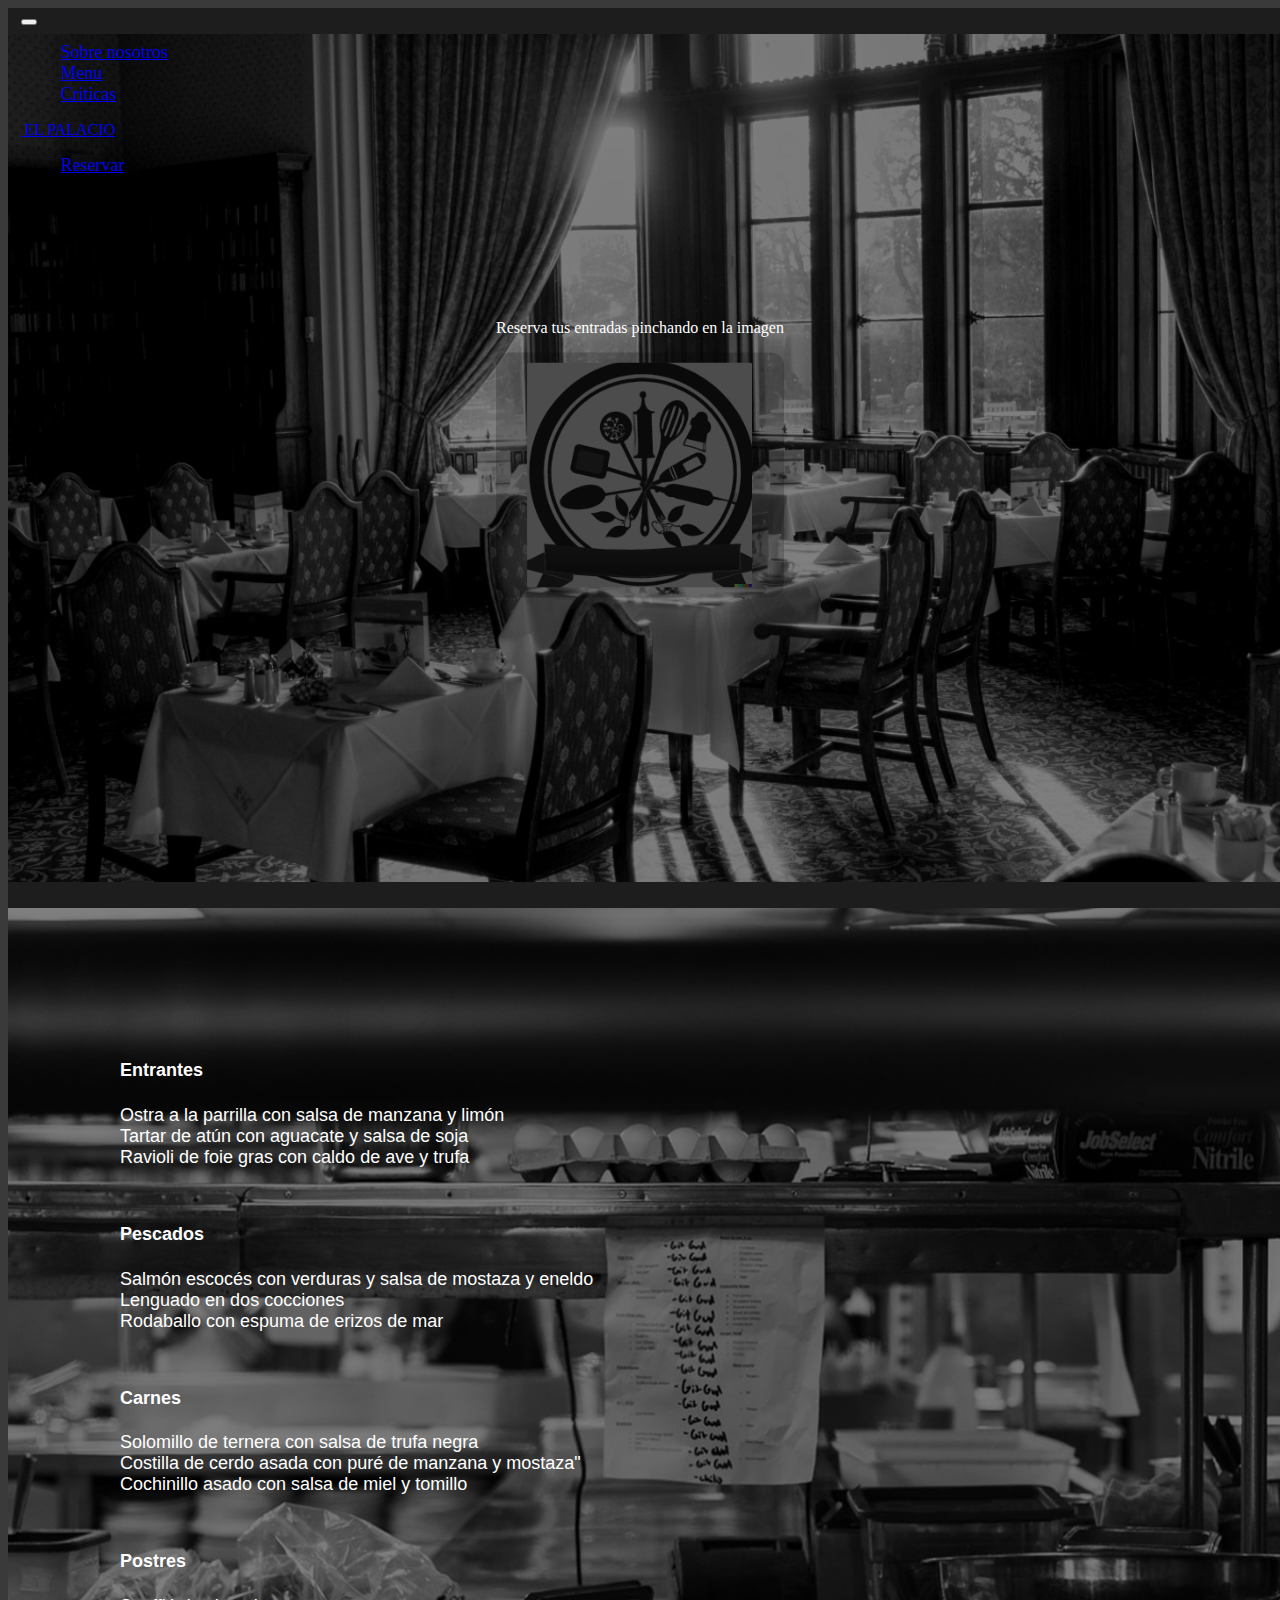
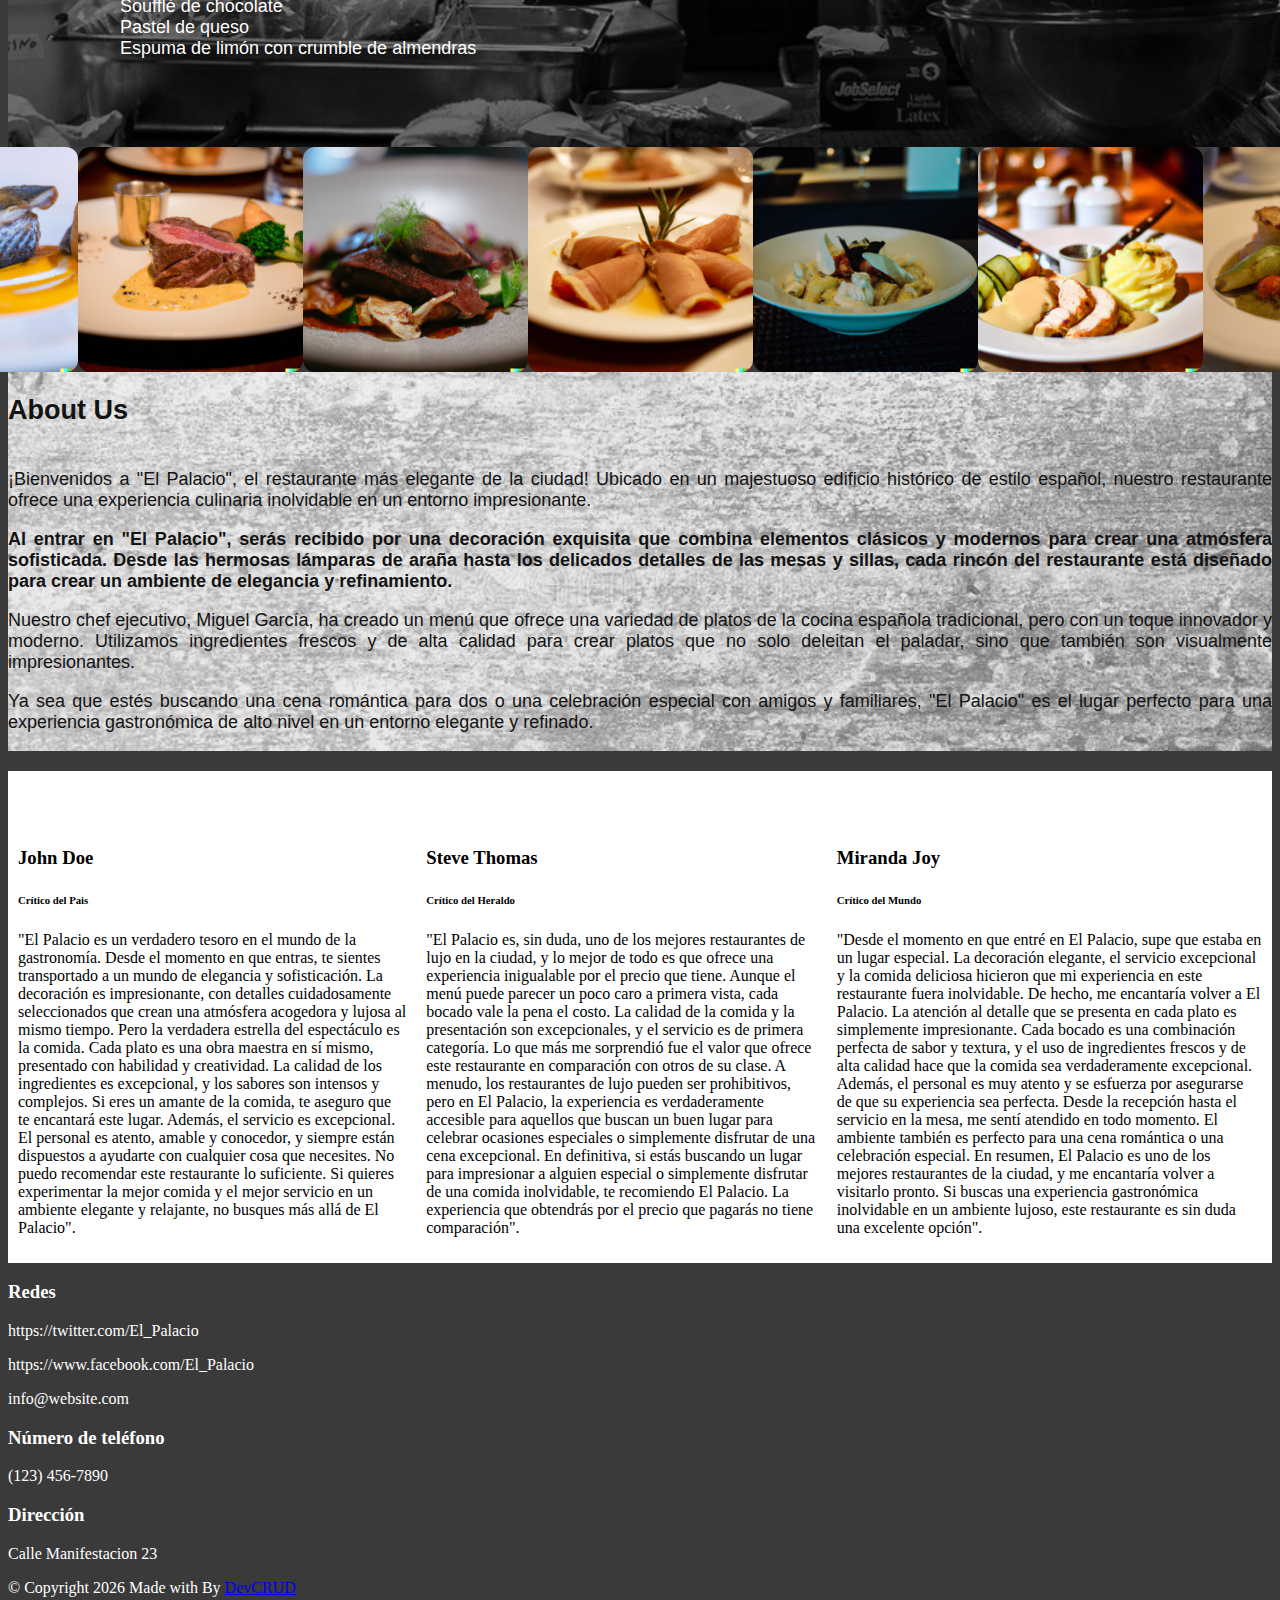
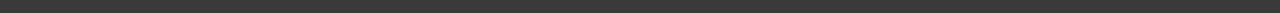
==== ad/Index.html @ a6fd9912 "Parte1" ====
<!DOCTYPE html>
<html lang="en">
<head>
	<meta charset="utf-8">
    <meta name="viewport" content="width=device-width, initial-scale=1, shrink-to-fit=no">
    <meta name="author" content="Devcrud">
    <title>EL PALACIO | Free Bootstrap 4.3.x template</title>
    <link  href="styleForm.css" rel="stylesheet" type="text/css" >

    <!-- Bootstrap -->
    <link rel="stylesheet" href="https://stackpath.bootstrapcdn.com/bootstrap/4.5.0/css/bootstrap.min.css" integrity="sha384-9aIt2nRpC12Uk9gS9baDl411NQApFmC26EwAOH8WgZl5MYYxFfc+NcPb1dKGj7Sk" crossorigin="anonymous">
</head>

<body data-spy="scroll" data-target=".navbar" data-offset="40" id="home">
    
    


    <!--  Introduction Section  -->
    <div  class="imagen">
       
        <!-- Navbar -->
        <nav class="navbar navbar-expand-lg fixed-top" data-spy="affix" data-offset-top="10" id="barra" >
            
            <button class="navbar-toggler" type=    "button bg-dark" data-toggle="collapse" data-target="#navbarSupportedContent" aria-controls="navbarSupportedContent" aria-expanded="false" aria-label="Toggle navigation">
                <span class="navbar-toggler-icon"></span>
            </button>
            <div class="collapse navbar-collapse" id="navbarSupportedContent">
                <ul class="navbar-nav">
                    <li class="nav-item-active" >
                        <a class="nav-link text-white"  href="#about">Sobre nosotros</a>
                    </li>
                    <li class="nav-item">
                        <a class="nav-link text-white" href="#gallary">Menu</a>
                    </li>
                    <li class="nav-item">
                        <a class="nav-link text-white" href="#testmonial">Criticas</a>
                    </li>
                
                </ul>
                <a class="navbar-brand m-auto" href="#">
                    <img src="assets/imgs/logo.svg" class="brand-img" alt="">
                    <span class="brand-txt text-white">EL PALACIO</span>
                </a>
                <ul class="navbar-nav align-content-end">
                    <li class="nav-item-active" >
                        <a class="btn border-white text-white" href="C:\Users\JORGE\Desktop\PGWeb\Formulario.html"> Reservar</a>
                    </li>
                </ul>

            
            </div>
        </nav>


        <div   class="centrar3"  >
            <div class="centrar" id="Titulo">
                <p>Reserva tus entradas pinchando en la imagen</p>
            </div>
            
            <div id="hijo" class="reaparece">
                <img src="../img/IconoRestaurante.png" onclick="web2()" id="icono">
                <script>
                    const imagen_cambio= document.querySelector("#hijo")
                 function web2(){
                    location.href="./Formulario.html";

                }
                </script>
            </div>
            
          
           

        </div>
        

            
          
    </div>

        <!--  gallary Section  -->
    <div id="gallary" class="text-center bg-#333030 text-light has-height-md middle-items wow fadeIn "><!-- referencia interna -->
        <h2 class="section-title"></h2>
        <ul >
            <li><h4 class="section-title">Entrantes</h4></li>
            <li>Ostra a la parrilla con salsa de manzana y limón</li>
            <li>Tartar de atún con aguacate y salsa de soja</li>
            <li>Ravioli de foie gras con caldo de ave y trufa</li>
        </ul>
        
        <ul>
            <li><h4 class="section-title">Pescados</h4></li>
            <li>Salmón escocés con verduras y salsa de mostaza y eneldo</li>
            <li>Lenguado en dos cocciones</li>
            <li>Rodaballo con espuma de erizos de mar</li>
        </ul>
        
        <ul>
            <li>  <h4 class="section-title">Carnes</h4></li>
            <li>Solomillo de ternera con salsa de trufa negra</li>
            <li>Costilla de cerdo asada con puré de manzana y mostaza"</li>
            <li>Cochinillo asado con salsa de miel y tomillo</li>
        </ul>
        
        <ul >
            <li><h4 class="section-title">Postres</h4></li>
            <li>Soufflé de chocolate</li>
            <li>Pastel de queso</li>
            <li>Espuma de limón con crumble de almendras</li>
        </ul>

    </div>


        <!-- imagenes -->
    <div >
            <div class="centrar2">
                <img src="../img/carne1.png" id="icono" style="padding: 0;" >
                <img src="../img/plato1.png" id="icono"  style="padding: 0;">
                <img src="../img/plato2.png" id="icono" style="padding: 0;">
                <img src="../img/plato3.png" id="icono" style="padding: 0;">
                <img src="../img/plato4.png" id="icono" style="padding: 0;">
                <img src="../img/plato5.png" id="icono" style="padding: 0;">
                <img src="../img/plato6.png" id="icono" style="padding: 0;">

            </div>
            
        </div>
        
        
    </div>

    <!--  About Section  -->
    <div   id="about">
       
  
        <div class="col-sm-7 py-2 my-0 " >
            <h2 class="mb-4">About Us</h2>
            <p><br>¡Bienvenidos a "El Palacio", el restaurante más elegante de la ciudad! Ubicado en un majestuoso edificio histórico de estilo español, nuestro restaurante ofrece una experiencia culinaria inolvidable en un entorno impresionante.</p>
            <p><b>Al entrar en "El Palacio", serás recibido por una decoración exquisita que combina elementos clásicos y modernos para crear una atmósfera sofisticada. Desde las hermosas lámparas de araña hasta los delicados detalles de las mesas y sillas, cada rincón del restaurante está diseñado para crear un ambiente de elegancia y refinamiento.</b></p>
            <p>Nuestro chef ejecutivo, Miguel García, ha creado un menú que ofrece una variedad de platos de la cocina española tradicional, pero con un toque innovador y moderno. Utilizamos ingredientes frescos y de alta calidad para crear platos que no solo deleitan el paladar, sino que también son visualmente impresionantes.</p>
            <p>Ya sea que estés buscando una cena romántica para dos o una celebración especial con amigos y familiares, "El Palacio" es el lugar perfecto para una experiencia gastronómica de alto nivel en un entorno elegante y refinado.</p>
            


        </div>
        

            
          
    </div>
    




   

    <!-- REVIEWS Section  -->
    <div id="testmonial" >
        <h2 class=" text-center">Criticas</h2>
        <div id="criticas" >
            <div >
                <div class="tarjeta">
                    <h3 class="testmonial-title">John Doe</h3>
                    <h6 class="testmonial-subtitle">Crítico del Pais</h6>
                    <div class="testmonial-body">
                        <p>"El Palacio es un verdadero tesoro en el mundo de la gastronomía. Desde el momento en que entras, te sientes transportado a un mundo de elegancia y sofisticación. La decoración es impresionante, con detalles cuidadosamente seleccionados que crean una atmósfera acogedora y lujosa al mismo tiempo.

                            Pero la verdadera estrella del espectáculo es la comida. Cada plato es una obra maestra en sí mismo, presentado con habilidad y creatividad. La calidad de los ingredientes es excepcional, y los sabores son intensos y complejos. Si eres un amante de la comida, te aseguro que te encantará este lugar.
                            
                            Además, el servicio es excepcional. El personal es atento, amable y conocedor, y siempre están dispuestos a ayudarte con cualquier cosa que necesites. No puedo recomendar este restaurante lo suficiente. Si quieres experimentar la mejor comida y el mejor servicio en un ambiente elegante y relajante, no busques más allá de El Palacio".</p>
                    </div>
                </div>
            </div>
            <div class="col-md-4 my-3 my-md-0">
                <div class="tarjeta">
                    <h3 class="testmonial-title">Steve Thomas</h3>
                    <h6 class="testmonial-subtitle">Crítico del Heraldo</h6>
                    <div class="testmonial-body">
                        <p>
                            "El Palacio es, sin duda, uno de los mejores restaurantes de lujo en la ciudad, y lo mejor de todo es que ofrece una experiencia inigualable por el precio que tiene. Aunque el menú puede parecer un poco caro a primera vista, cada bocado vale la pena el costo. La calidad de la comida y la presentación son excepcionales, y el servicio es de primera categoría.
                            
                            Lo que más me sorprendió fue el valor que ofrece este restaurante en comparación con otros de su clase. A menudo, los restaurantes de lujo pueden ser prohibitivos, pero en El Palacio, la experiencia es verdaderamente accesible para aquellos que buscan un buen lugar para celebrar ocasiones especiales o simplemente disfrutar de una cena excepcional.
                            
                            En definitiva, si estás buscando un lugar para impresionar a alguien especial o simplemente disfrutar de una comida inolvidable, te recomiendo El Palacio. La experiencia que obtendrás por el precio que pagarás no tiene comparación".</p>
                    </div>
                </div>
            </div>
            <div class="col-md-4 my-3 my-md-0">
                <div class="tarjeta">
                    <h3 class="testmonial-title">Miranda Joy</h3>
                    <h6 class="testmonial-subtitle">Crítico del Mundo</h6>
                    <div ss="testmonial-body">
                        <p>"Desde el momento en que entré en El Palacio, supe que estaba en un lugar especial. La decoración elegante, el servicio excepcional y la comida deliciosa hicieron que mi experiencia en este restaurante fuera inolvidable. De hecho, me encantaría volver a El Palacio.

                            La atención al detalle que se presenta en cada plato es simplemente impresionante. Cada bocado es una combinación perfecta de sabor y textura, y el uso de ingredientes frescos y de alta calidad hace que la comida sea verdaderamente excepcional.
                            
                            Además, el personal es muy atento y se esfuerza por asegurarse de que su experiencia sea perfecta. Desde la recepción hasta el servicio en la mesa, me sentí atendido en todo momento. El ambiente también es perfecto para una cena romántica o una celebración especial.
                            
                            En resumen, El Palacio es uno de los mejores restaurantes de la ciudad, y me encantaría volver a visitarlo pronto. Si buscas una experiencia gastronómica inolvidable en un ambiente lujoso, este restaurante es sin duda una excelente opción".</p>
                    </div>
                </div>
            </div>
        </div>
    </div>
    <!-- page footer  -->
    <div class="container-fluid bg-dark text-light has-height-md middle-items text-center wow fadeIn">
        <div class="row">
            <div class="col-sm-4">
                <h3>Redes</h3>
                <p><span class="ti-location-pin pr-3"></span> https://twitter.com/El_Palacio</p>
                <p><span class="ti-support pr-3"></span> https://www.facebook.com/El_Palacio</p>
                <p><span class="ti-email pr-3"></span>info@website.com</p>
            </div>
            <div class="col-sm-4">
                <h3>Número de teléfono</h3>
                <P class="text-muted">(123) 456-7890</P>
            </div>
            <div class="col-sm-4">
                <h3>Dirección</h3>
                <P class="text-muted">Calle Manifestacion 23</P>
            </div>
        </div>
    </div>
    <div class="bg-white text-dark text-center border-top wow fadeIn">
        <p class="mb-0 py-3 text-muted small">&copy; Copyright <script>document.write(new Date().getFullYear())</script> Made with <i class="ti-heart text-danger"></i> By <a href="http://devcrud.com">DevCRUD</a></p>
    </div>
    

</body>

</html>
---- ad/styleForm.css ----
#icono{
    /* height: 10%;
    width: 10%; */
    width: 25vh;

    border-radius: 12px;
    padding: 10px;
     
}
#form{
    background-size:5%;
    font-size: 1rem;
}

#Titulo2{
    font-size: 1.5vw;
    font-family: 'Trebuchet MS', 'Lucida Sans Unicode', 'Lucida Grande', 'Lucida Sans', Arial, sans-serif;

}
#hijo{
    display:flex;
    justify-content: center;
    align-items: center;
    border-radius: 5%;
    background-image:linear-gradient(rgba(0, 0, 0, 0.199), rgba(0, 0, 0, 0.199));
   
    
}
#hijo:hover{
    display:flex;
    justify-content: center;
    align-items: center;
    border-radius: 5%;
    
  
}
.floater{
    float: left;
    height: 50%;
    width: 100%;
    margin-bottom: -50px;
}
#gallary{
    padding: 8vh;
    background-image:linear-gradient(rgba(0, 0, 0, 0.5), rgba(0, 0, 0, 0.5)),url(../img/restau.jpg);
    background-repeat:no-repeat;
    background-position-x:center;
    background-position-y:center;
    background-size: 100%;
    color: white;
    display: flex;
    flex-direction: column;
    height:100%;
    font-size: 100%;
    font-family: 'Trebuchet MS', 'Lucida Sans Unicode', 'Lucida Grande', 'Lucida Sans', Arial, sans-serif;
    width: 100%;
}
#about{

    margin-bottom:0px;
    background-image:linear-gradient(rgba(179, 174, 174, 0.205), rgba(185, 180, 180, 0.267)),url(../img/fondo.jpg);
    background-repeat:no-repeat;
    background-position-x:center;
    background-position-y:center;
    background-size: 100%;
    color: rgb(19, 19, 19);
    display: flex;
    flex-direction: column;
    height:100%;
    font-size: 2vh;
    font-family: 'Trebuchet MS', 'Lucida Sans Unicode', 'Lucida Grande', 'Lucida Sans', Arial, sans-serif;
    text-align: justify;
    overflow: auto;
}
#testmonial{
    background-color: white;
    background-size: 100%;
    margin:0px;

}
#criticas{
    display: flex;
    flex-flow: row;
    color:black;
    
   

}
#home{
    background-color: #3a3a3a;
    color:rgb(255, 255, 255);
}
.reaparece{
    filter:brightness(30%);

}
.reaparece:hover{
    filter:brightness(100%);

}
.imagen{

    background-image:linear-gradient(rgba(0, 0, 0, 0.5), rgba(0, 0, 0, 0.5)),url(../img/rest.jpg);
    background-repeat:no-repeat;
    background-position-x:center;
    background-position-y:center;
    background-size: 100%;
    color: white;
    height:100vh;
    width: 100%;
    padding-left: 1%;
    
}
.centro-izqda{
    float: left;
    height: 50%;
    width: 100%;
    margin-bottom: -50px;
}

.centrar{
    display:grid;
    justify-content: center;
    align-items: center;
    height: 100%;
    
  

} 
.centrar2{
    display: flex;
    justify-content: center;
    align-items: center;
    color: white;


}
.centrar3{
    position: absolute;
  top: 50%;
  left: 50%;
  transform: translate(-50%, -50%);


}

.tarjeta{
    background-color: rgb(255, 255, 255);
    border: 5px;
    border-radius: 3px;
    border-color:"black";
    padding:10px;

}


/* 
333030 */

li{
    font-size: 2vh;
}
ul{
    list-style-type: none;
    justify-content: none ;
}
@media (min-width: 300px)  {
    
    #icono {max-width: 275px;}
}
@media(max-width:300px){
    body{
        font-size: 10px !important;
    }
}
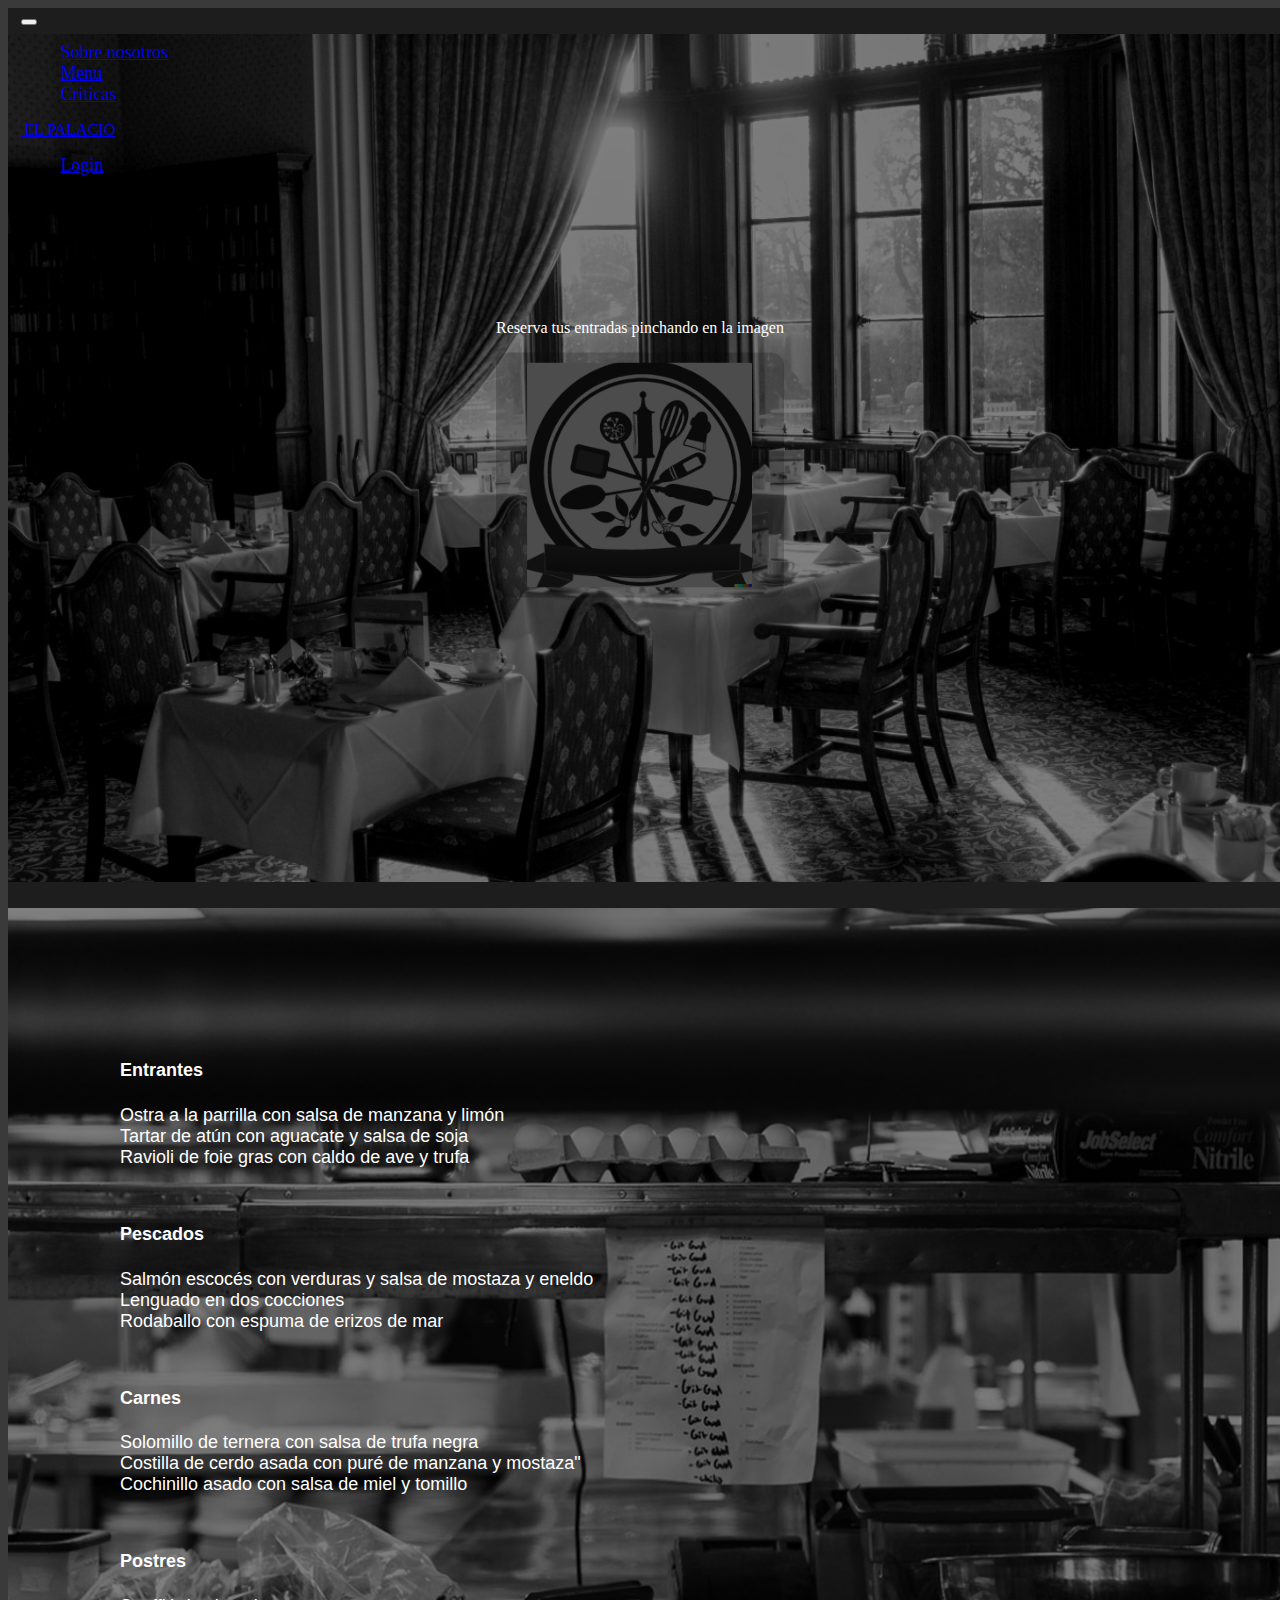
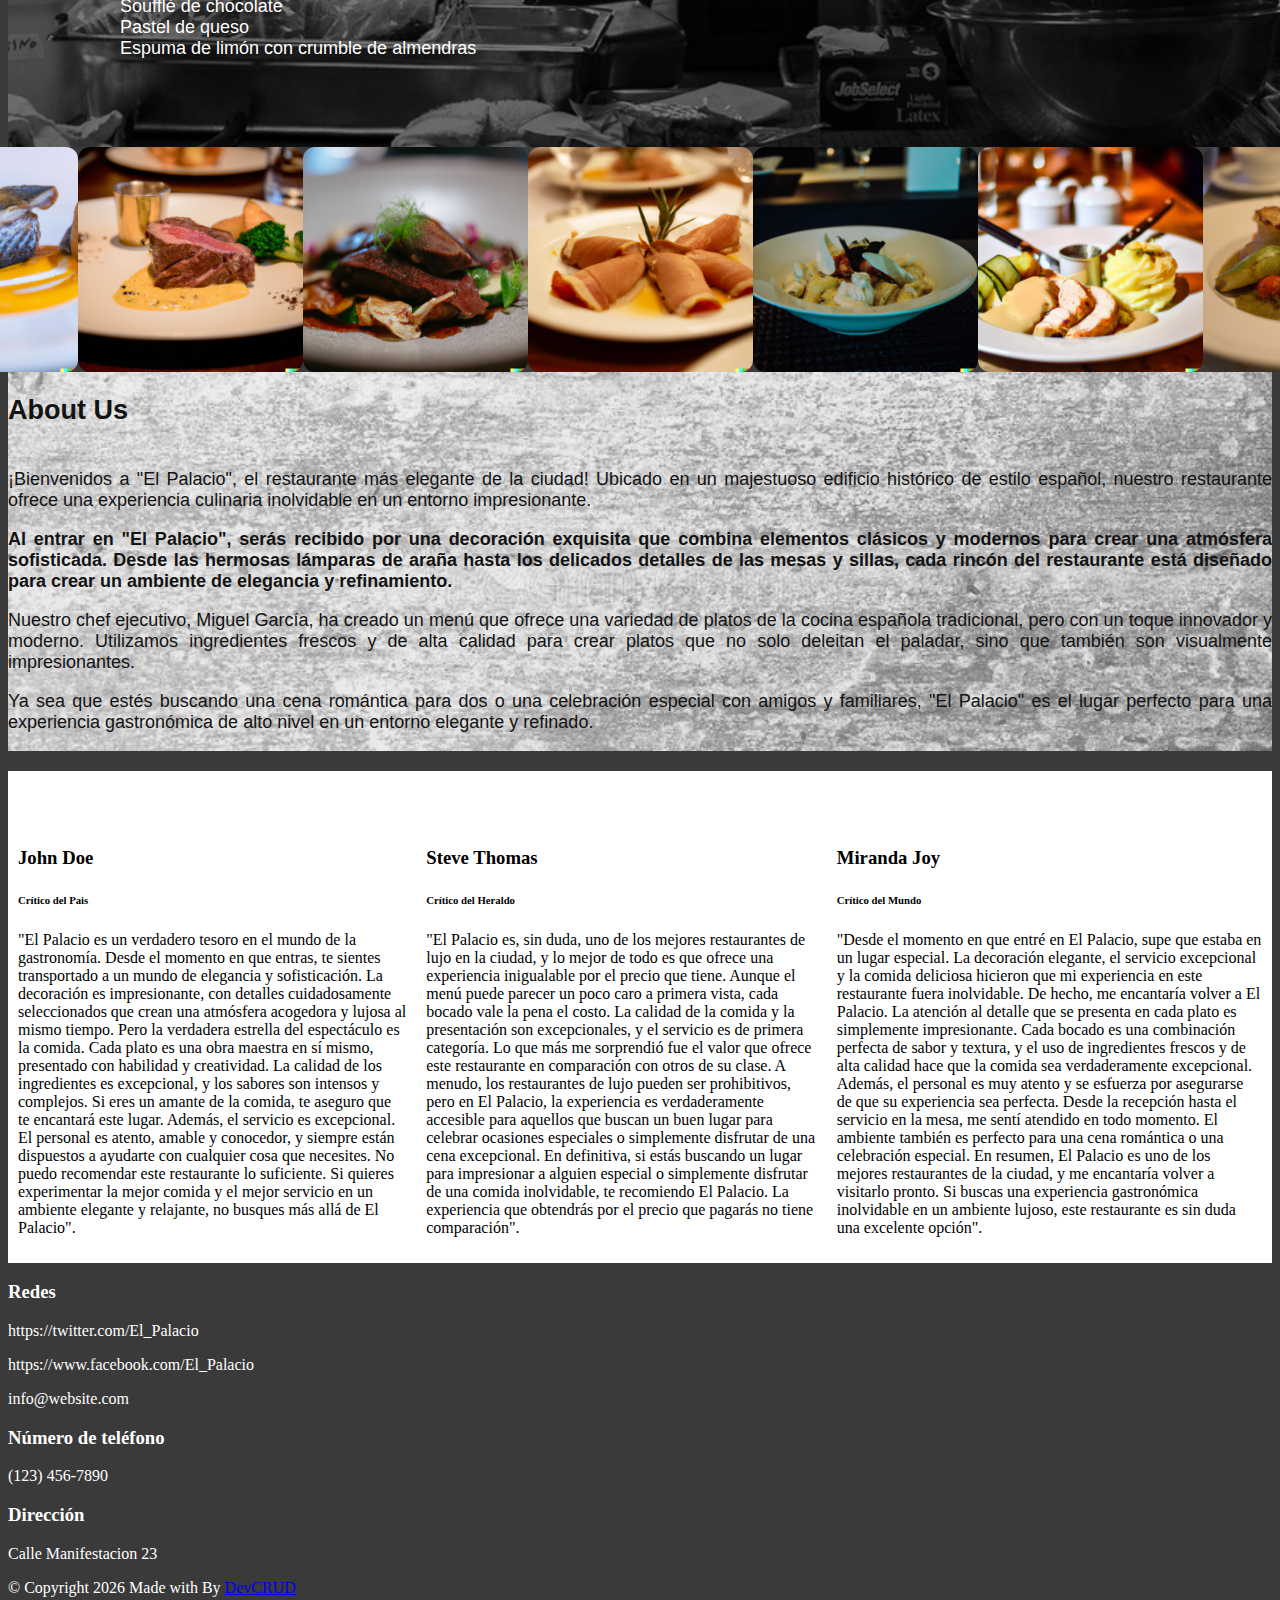
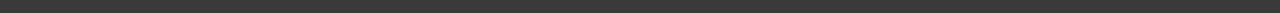
==== commit 503cc100: "Web mejora" ====
--- a/ad/Index.html
+++ b/ad/Index.html
@@ -44,7 +44,7 @@
                 </a>
                 <ul class="navbar-nav align-content-end">
                     <li class="nav-item-active" >
-                        <a class="btn border-white text-white" href="C:\Users\JORGE\Desktop\PGWeb\Formulario.html"> Reservar</a>
+                        <a class="btn border-white text-white" href=".\login.php"> Login </a>
                     </li>
                 </ul>
 
@@ -60,10 +60,10 @@
             
             <div id="hijo" class="reaparece">
                 <img src="../img/IconoRestaurante.png" onclick="web2()" id="icono">
-                <script>
+               <script>
                     const imagen_cambio= document.querySelector("#hijo")
                  function web2(){
-                    location.href="./Formulario.html";
+                    location.href="./FormularioC.php";
 
                 }
                 </script>
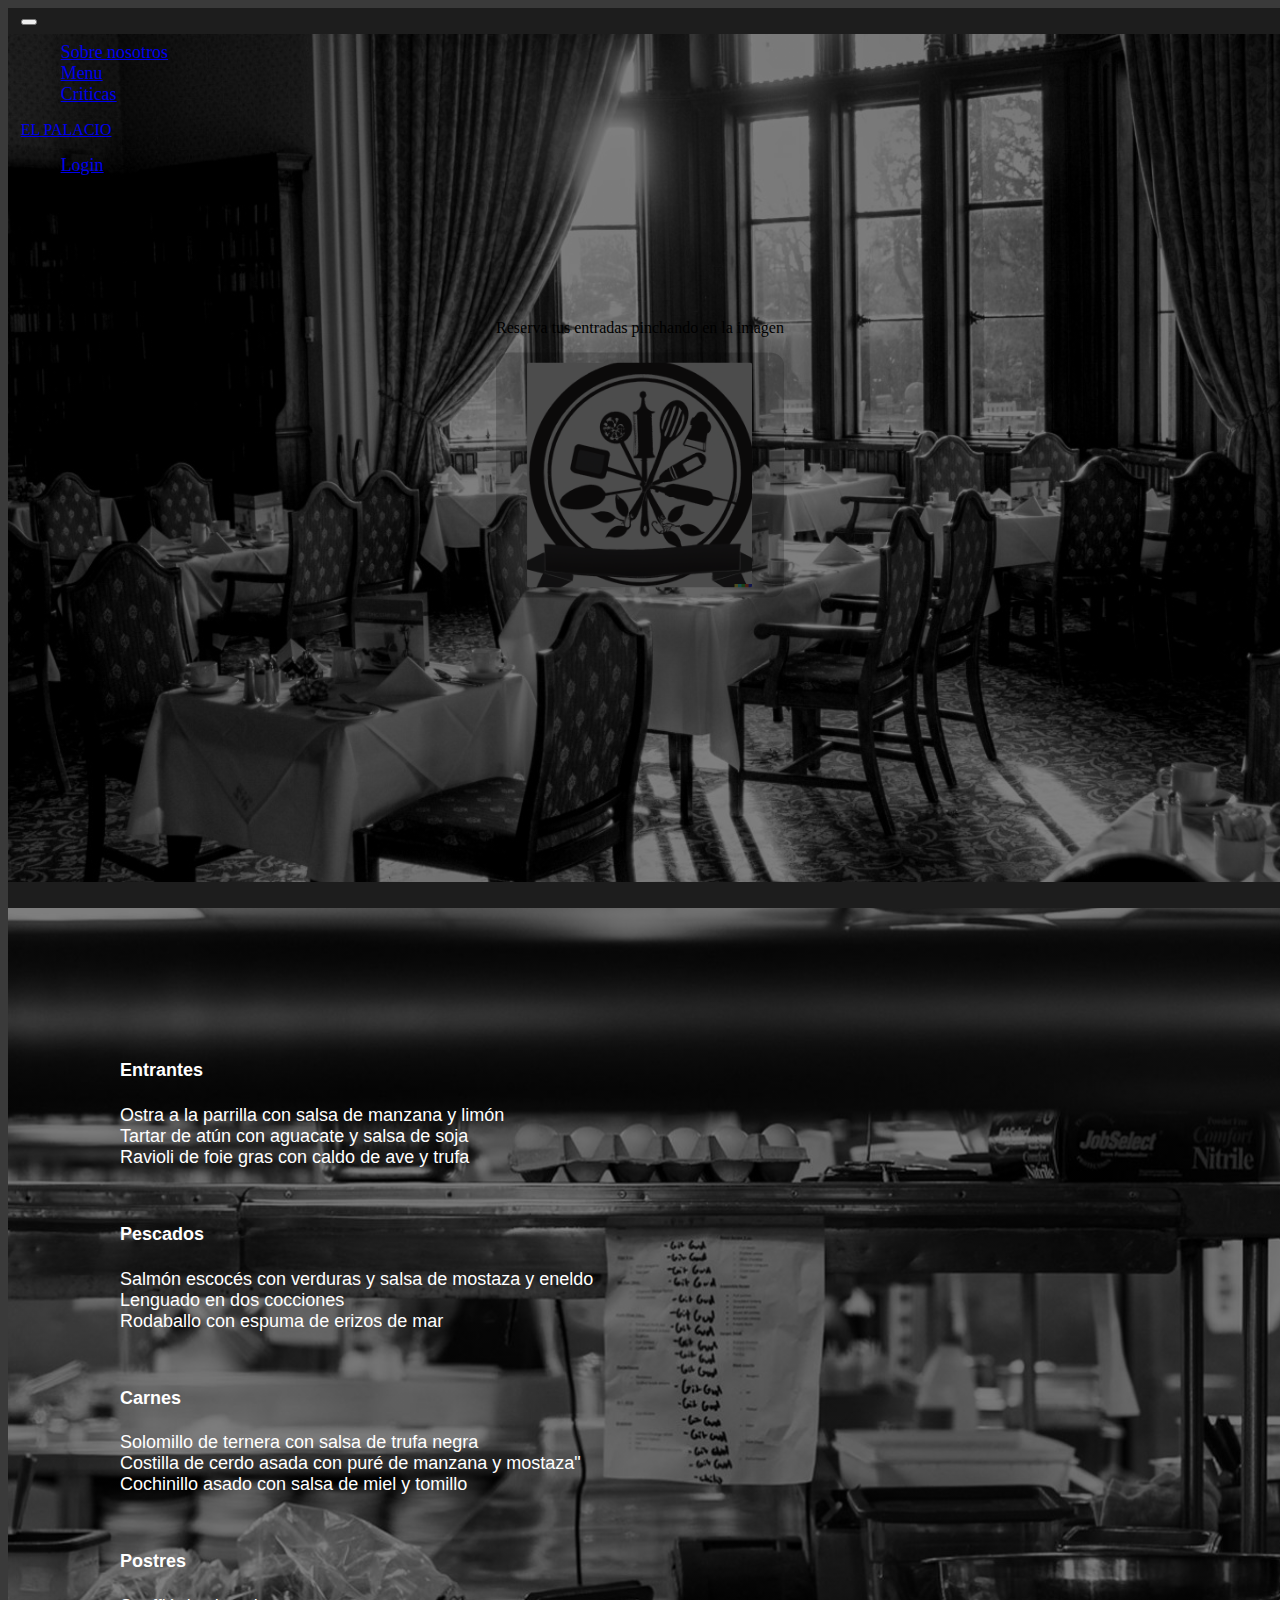
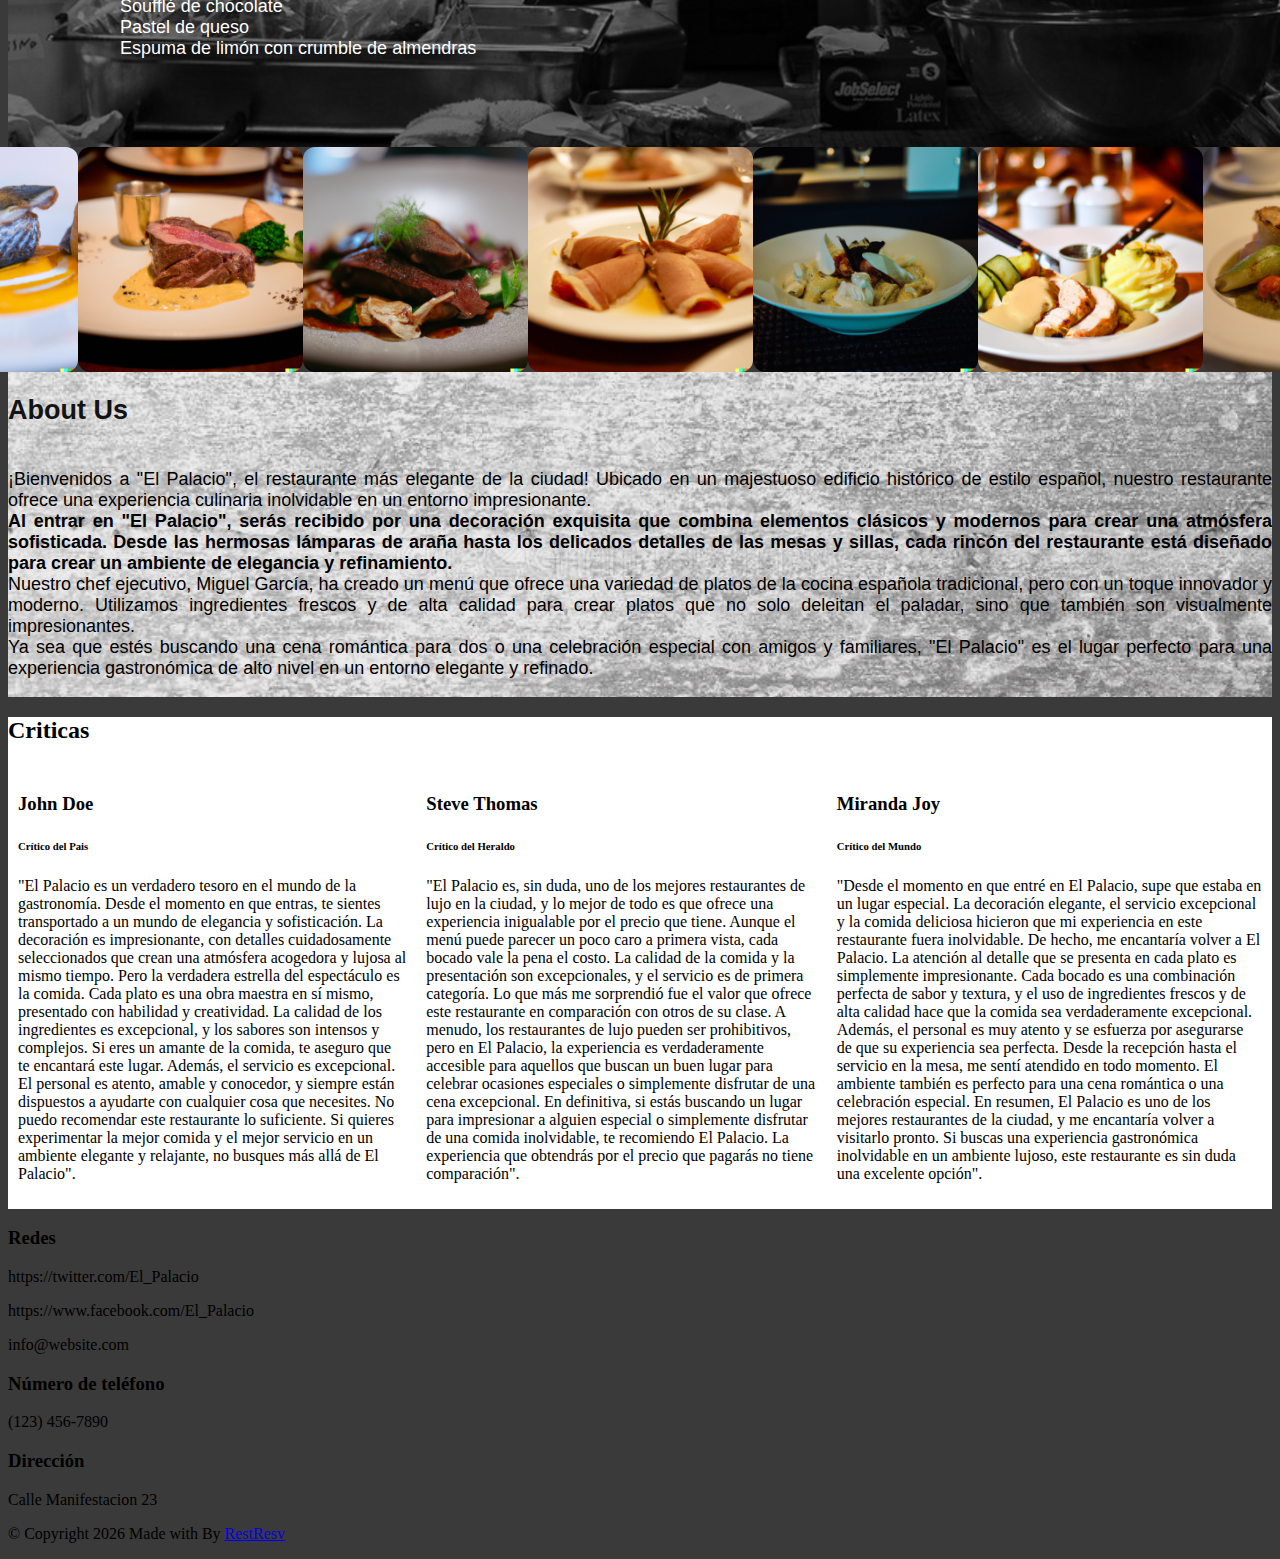
==== commit 689a4c98: "Final" ====
--- a/ad/Index.html
+++ b/ad/Index.html
@@ -4,7 +4,7 @@
 	<meta charset="utf-8">
     <meta name="viewport" content="width=device-width, initial-scale=1, shrink-to-fit=no">
     <meta name="author" content="Devcrud">
-    <title>EL PALACIO | Free Bootstrap 4.3.x template</title>
+    <title>EL PALACIO</title>
     <link  href="styleForm.css" rel="stylesheet" type="text/css" >
 
     <!-- Bootstrap -->
@@ -39,7 +39,7 @@
                 
                 </ul>
                 <a class="navbar-brand m-auto" href="#">
-                    <img src="assets/imgs/logo.svg" class="brand-img" alt="">
+                    
                     <span class="brand-txt text-white">EL PALACIO</span>
                 </a>
                 <ul class="navbar-nav align-content-end">
@@ -136,12 +136,14 @@
        
   
         <div class="col-sm-7 py-2 my-0 " >
-            <h2 class="mb-4">About Us</h2>
-            <p><br>¡Bienvenidos a "El Palacio", el restaurante más elegante de la ciudad! Ubicado en un majestuoso edificio histórico de estilo español, nuestro restaurante ofrece una experiencia culinaria inolvidable en un entorno impresionante.</p>
-            <p><b>Al entrar en "El Palacio", serás recibido por una decoración exquisita que combina elementos clásicos y modernos para crear una atmósfera sofisticada. Desde las hermosas lámparas de araña hasta los delicados detalles de las mesas y sillas, cada rincón del restaurante está diseñado para crear un ambiente de elegancia y refinamiento.</b></p>
-            <p>Nuestro chef ejecutivo, Miguel García, ha creado un menú que ofrece una variedad de platos de la cocina española tradicional, pero con un toque innovador y moderno. Utilizamos ingredientes frescos y de alta calidad para crear platos que no solo deleitan el paladar, sino que también son visualmente impresionantes.</p>
-            <p>Ya sea que estés buscando una cena romántica para dos o una celebración especial con amigos y familiares, "El Palacio" es el lugar perfecto para una experiencia gastronómica de alto nivel en un entorno elegante y refinado.</p>
-            
+            <h2 class="mb-4 cl-dark ">About Us</h2>
+            <p class="text-dark">
+                <br>¡Bienvenidos a "El Palacio", el restaurante más elegante de la ciudad! Ubicado en un majestuoso edificio histórico de estilo español, nuestro restaurante ofrece una experiencia culinaria inolvidable en un entorno impresionante.<br>
+                <b>Al entrar en "El Palacio", serás recibido por una decoración exquisita que combina elementos clásicos y modernos para crear una atmósfera sofisticada. Desde las hermosas lámparas de araña hasta los delicados detalles de las mesas y sillas, cada rincón del restaurante está diseñado para crear un ambiente de elegancia y refinamiento.</b><br>
+                Nuestro chef ejecutivo, Miguel García, ha creado un menú que ofrece una variedad de platos de la cocina española tradicional, pero con un toque innovador y moderno. Utilizamos ingredientes frescos y de alta calidad para crear platos que no solo deleitan el paladar, sino que también son visualmente impresionantes.<br>
+                Ya sea que estés buscando una cena romántica para dos o una celebración especial con amigos y familiares, "El Palacio" es el lugar perfecto para una experiencia gastronómica de alto nivel en un entorno elegante y refinado.<br>
+            </p>
+           
 
 
         </div>
@@ -166,7 +168,7 @@
                     <h3 class="testmonial-title">John Doe</h3>
                     <h6 class="testmonial-subtitle">Crítico del Pais</h6>
                     <div class="testmonial-body">
-                        <p>"El Palacio es un verdadero tesoro en el mundo de la gastronomía. Desde el momento en que entras, te sientes transportado a un mundo de elegancia y sofisticación. La decoración es impresionante, con detalles cuidadosamente seleccionados que crean una atmósfera acogedora y lujosa al mismo tiempo.
+                        <p style="color: black">"El Palacio es un verdadero tesoro en el mundo de la gastronomía. Desde el momento en que entras, te sientes transportado a un mundo de elegancia y sofisticación. La decoración es impresionante, con detalles cuidadosamente seleccionados que crean una atmósfera acogedora y lujosa al mismo tiempo.
 
                             Pero la verdadera estrella del espectáculo es la comida. Cada plato es una obra maestra en sí mismo, presentado con habilidad y creatividad. La calidad de los ingredientes es excepcional, y los sabores son intensos y complejos. Si eres un amante de la comida, te aseguro que te encantará este lugar.
                             
@@ -179,7 +181,7 @@
                     <h3 class="testmonial-title">Steve Thomas</h3>
                     <h6 class="testmonial-subtitle">Crítico del Heraldo</h6>
                     <div class="testmonial-body">
-                        <p>
+                        <p style="color: black">
                             "El Palacio es, sin duda, uno de los mejores restaurantes de lujo en la ciudad, y lo mejor de todo es que ofrece una experiencia inigualable por el precio que tiene. Aunque el menú puede parecer un poco caro a primera vista, cada bocado vale la pena el costo. La calidad de la comida y la presentación son excepcionales, y el servicio es de primera categoría.
                             
                             Lo que más me sorprendió fue el valor que ofrece este restaurante en comparación con otros de su clase. A menudo, los restaurantes de lujo pueden ser prohibitivos, pero en El Palacio, la experiencia es verdaderamente accesible para aquellos que buscan un buen lugar para celebrar ocasiones especiales o simplemente disfrutar de una cena excepcional.
@@ -192,8 +194,8 @@
                 <div class="tarjeta">
                     <h3 class="testmonial-title">Miranda Joy</h3>
                     <h6 class="testmonial-subtitle">Crítico del Mundo</h6>
-                    <div ss="testmonial-body">
-                        <p>"Desde el momento en que entré en El Palacio, supe que estaba en un lugar especial. La decoración elegante, el servicio excepcional y la comida deliciosa hicieron que mi experiencia en este restaurante fuera inolvidable. De hecho, me encantaría volver a El Palacio.
+                    <div class="testmonial-body">
+                        <p style="color: black">"Desde el momento en que entré en El Palacio, supe que estaba en un lugar especial. La decoración elegante, el servicio excepcional y la comida deliciosa hicieron que mi experiencia en este restaurante fuera inolvidable. De hecho, me encantaría volver a El Palacio.
 
                             La atención al detalle que se presenta en cada plato es simplemente impresionante. Cada bocado es una combinación perfecta de sabor y textura, y el uso de ingredientes frescos y de alta calidad hace que la comida sea verdaderamente excepcional.
                             
@@ -225,7 +227,7 @@
         </div>
     </div>
     <div class="bg-white text-dark text-center border-top wow fadeIn">
-        <p class="mb-0 py-3 text-muted small">&copy; Copyright <script>document.write(new Date().getFullYear())</script> Made with <i class="ti-heart text-danger"></i> By <a href="http://devcrud.com">DevCRUD</a></p>
+        <p class="mb-0 py-3 text-muted small">&copy; Copyright <script>document.write(new Date().getFullYear())</script> Made with <i class="ti-heart text-danger"></i> By <a href="http://google.com">RestResv</a></p>
     </div>
     
 
--- a/ad/styleForm.css
+++ b/ad/styleForm.css
@@ -88,7 +88,7 @@
 }
 #home{
     background-color: #3a3a3a;
-    color:rgb(255, 255, 255);
+    color:rgb(0, 0, 0);
 }
 .reaparece{
     filter:brightness(30%);
@@ -164,6 +164,10 @@
     list-style-type: none;
     justify-content: none ;
 }
+p{
+    color:rgb(0, 0, 0)!important;
+    
+}
 @media (min-width: 300px)  {
     
     #icono {max-width: 275px;}
